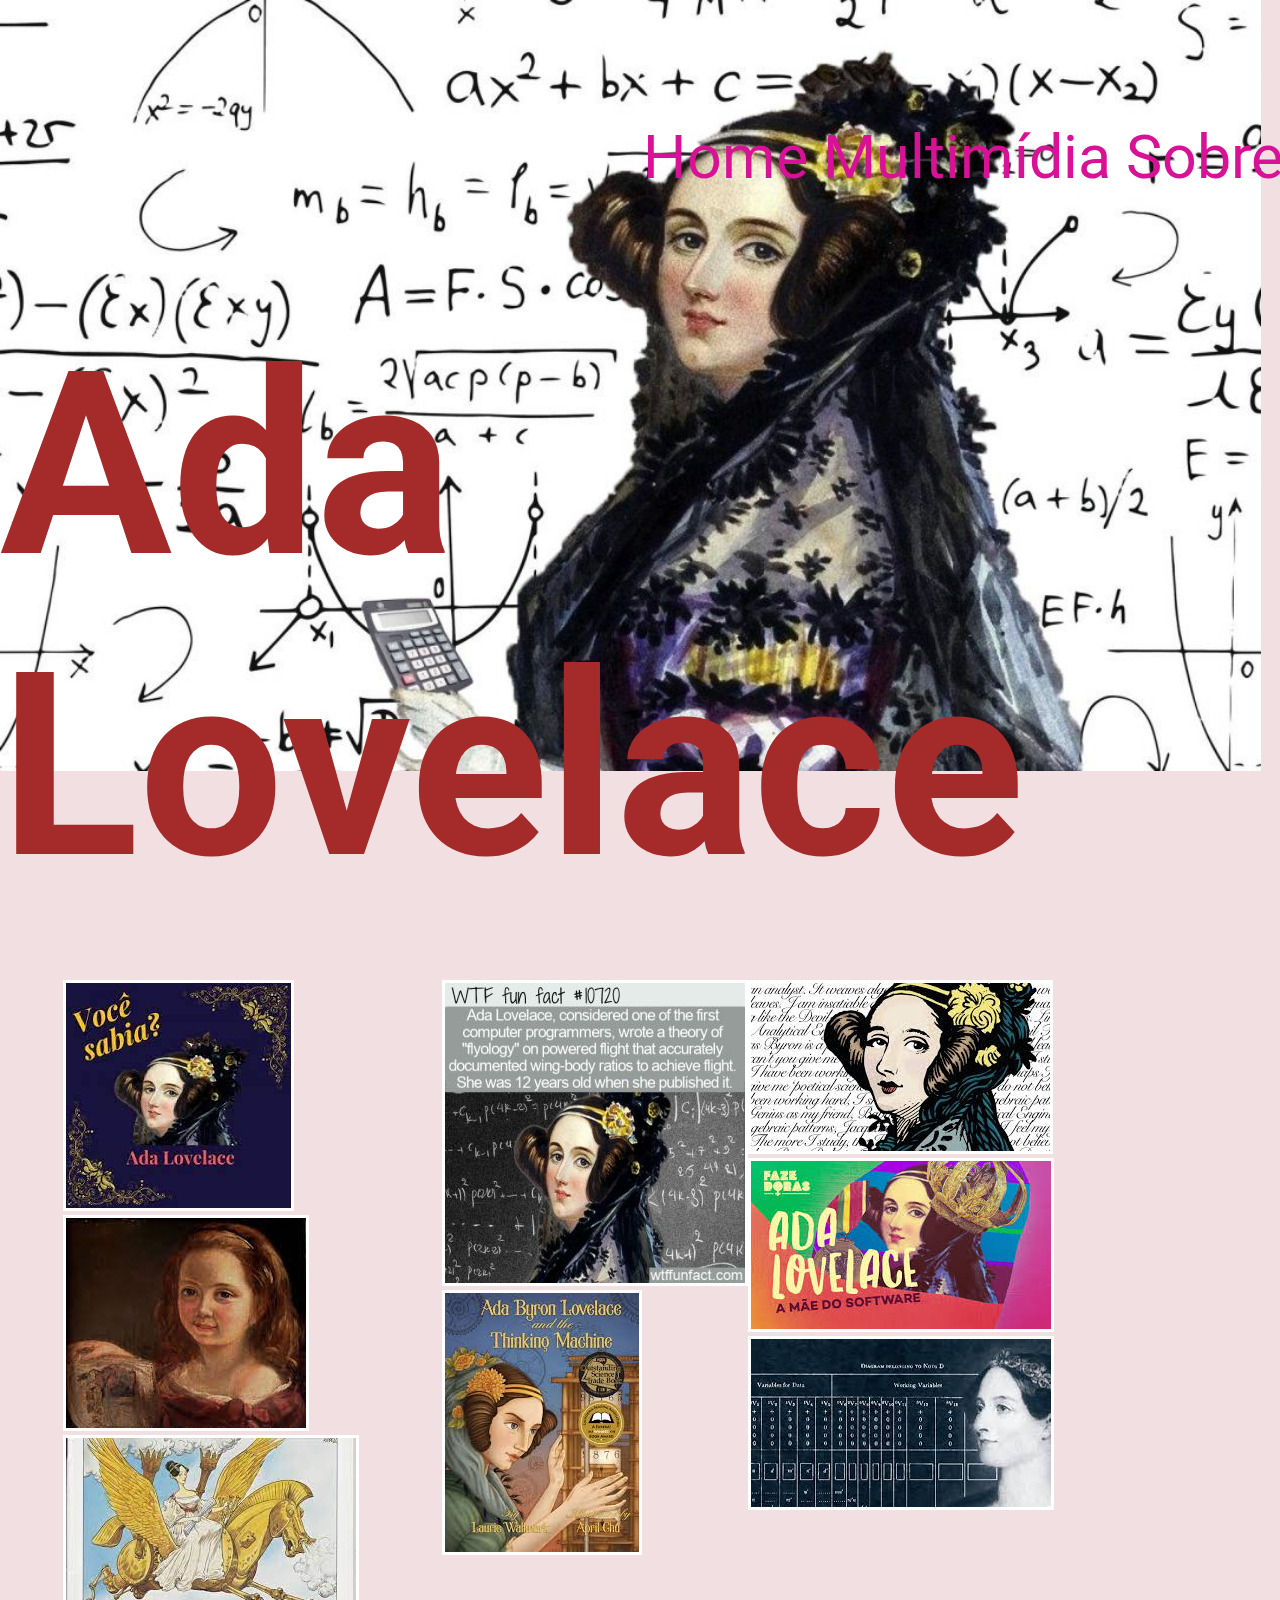
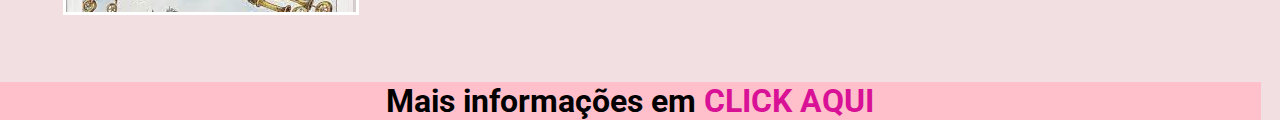
==== fotos.html @ 257d573c "Melhorias" ====
<!DOCTYPE html>
<html lang="pt-br">
<head>
    <meta charset="UTF-8">
    <meta name="viewport" content="width=device-width, initial-scale=1.0">
    <link rel="stylesheet" href="style.css">
    <title>Document</title>
</head>
<body>
    <header>
  <section>
    <div>
    <nav class="navfoto">
        <ul>
            <li><a href="index.html"> Home</a> </li> 
            <li><a href="fotos.html"> Multimídia</a> </li>
            <li><a href="sobre.html"> Sobre</a> </li>           
        </ul>
    </nav>
</div>
<div>
<h1> Ada Lovelace</h1></div></section> 
    </header>    
    <main>
        <section class="multimidia">  
            <div>      
                           <img  class="foto" src="./img/voce sabia.jpg" alt="Foto Ada com a frase voce sabia"> 
        
                    <img class="foto" src="./img/ada aos sete.jpg" alt="Foto Ada" > 
             <img class="foto" src="./img/Ada em seu cavalo.jpg" alt="Foto Ada com a frase voce sabia">
               </div>  
               <div>
                    <img class="foto" src="./img/Ada.jpg" alt="Foto Ada com a frase voce sabia">
                 <img class="foto" src="./img/ada capa.jpg" alt="Foto Ada com a frase voce sabia">
                </div>    
    <div>   
    <img class="foto" src="./img/ada header.jpg" alt="Foto Ada com a frase voce sabia">
       
<img class="foto" src="./img/ada mãe.jpg" alt="Foto Ada com a frase voce sabia">
<img class="foto" src="./img/ada day.jpg" alt="Foto Ada com a frase voce sabia">
</div>
        </section>
        <footer>
            <h3>Mais informações em <a href="https://pt.wikipedia.org/wiki/Ada_Lovelace">CLICK AQUI </a> </h3>
        </footer>
</body>
</html>
---- style.css ----
@import url('https://fonts.googleapis.com/css2?family=Roboto:ital,wght@0,100;0,300;0,400;0,500;0,700;0,900;1,100;1,300;1,400;1,500;1,700;1,900&display=swap');

*{
    margin:0;
    padding: 0;
    box-sizing: border-box;
    font-family:'roboto',sans-serif;
    list-style:none;
}
body{    
    width: 98.5vw;
    background-color: rgb(241, 223, 226);
}

header{
    height: 35%;
    width: 100%;
    display: flex;
    align-items: center;
    justify-content: center;
    font-size: 8rem;
    background-image: url(./img/ada\ header2.jpg);
    background-repeat: no-repeat;
    background-size: 100%; 
    color: brown;
}
.headerhome{
    height: 95vh;
    width: 100%;
    display: flex;
    flex-direction: column;
    font-size: 8rem;
    background-image: url(./img/ada\ header2.jpg);
    background-repeat: no-repeat;
    background-size: 100%; 
    color: brown;
}
.navheader{
    position: relative;
    left: 51%;
    top: 1%;
    font-size: 3.8rem;
    width: 60vw;
    height: 5vh;
    display: flex;
    align-items: center;
    justify-content: space-between;
  }
  .navfoto{
    position: relative;
    left: 51%;
    top: 1%;
    font-size: 3.8rem;
    width: 70vw;
    height: 35vh;
    display: flex;
    align-items: center;
    justify-content: space-between;
  }
  .navsobre{
    position: relative;
    left: 40%;
    bottom: 92%;
    font-size: 3.8rem;
    width: 60vw;
    height: 35vh;
    display: flex;
    align-items: center;
  }
  
  li{
    display:inline;    
   
  }
  li:hover{
    cursor:pointer;
    font-weight:900;
  }
a{
    text-decoration: none;
    color:#d81196;
    
}
main{
  height: 85%;
  width: 100%; 
 
}
li{   
    list-style: none;

}
.multimidia{
    width:90%;
    height: 20%;
    margin:5%;
    display: flex;
    justify-content: space-between;
    flex-wrap: nowrap; 
  }
.foto{
    border:solid white;
}

.texto{
    width: 90%;
    margin:5%;
    text-align:right; 
    font-size: 1.5rem;
    display: flex;
    align-self: center;
    justify-content: center;
    flex-direction: column;
}
.texttwo{
    width: 90%;
    margin:5%;
    font-size: 1.2rem;
    display: flex;
    align-self: center;
    justify-content: center;
    flex-direction: column;

}
h3{
    text-align:center; 
    font-size: 2rem;
}
.fotos{
    display: flex;
    align-self: center;
    justify-content: center;
}
footer{
    height: 5%;
  width: 100%;
  display: flex;
  align-items: center;
  justify-content: center;
  background-color: pink;  
}
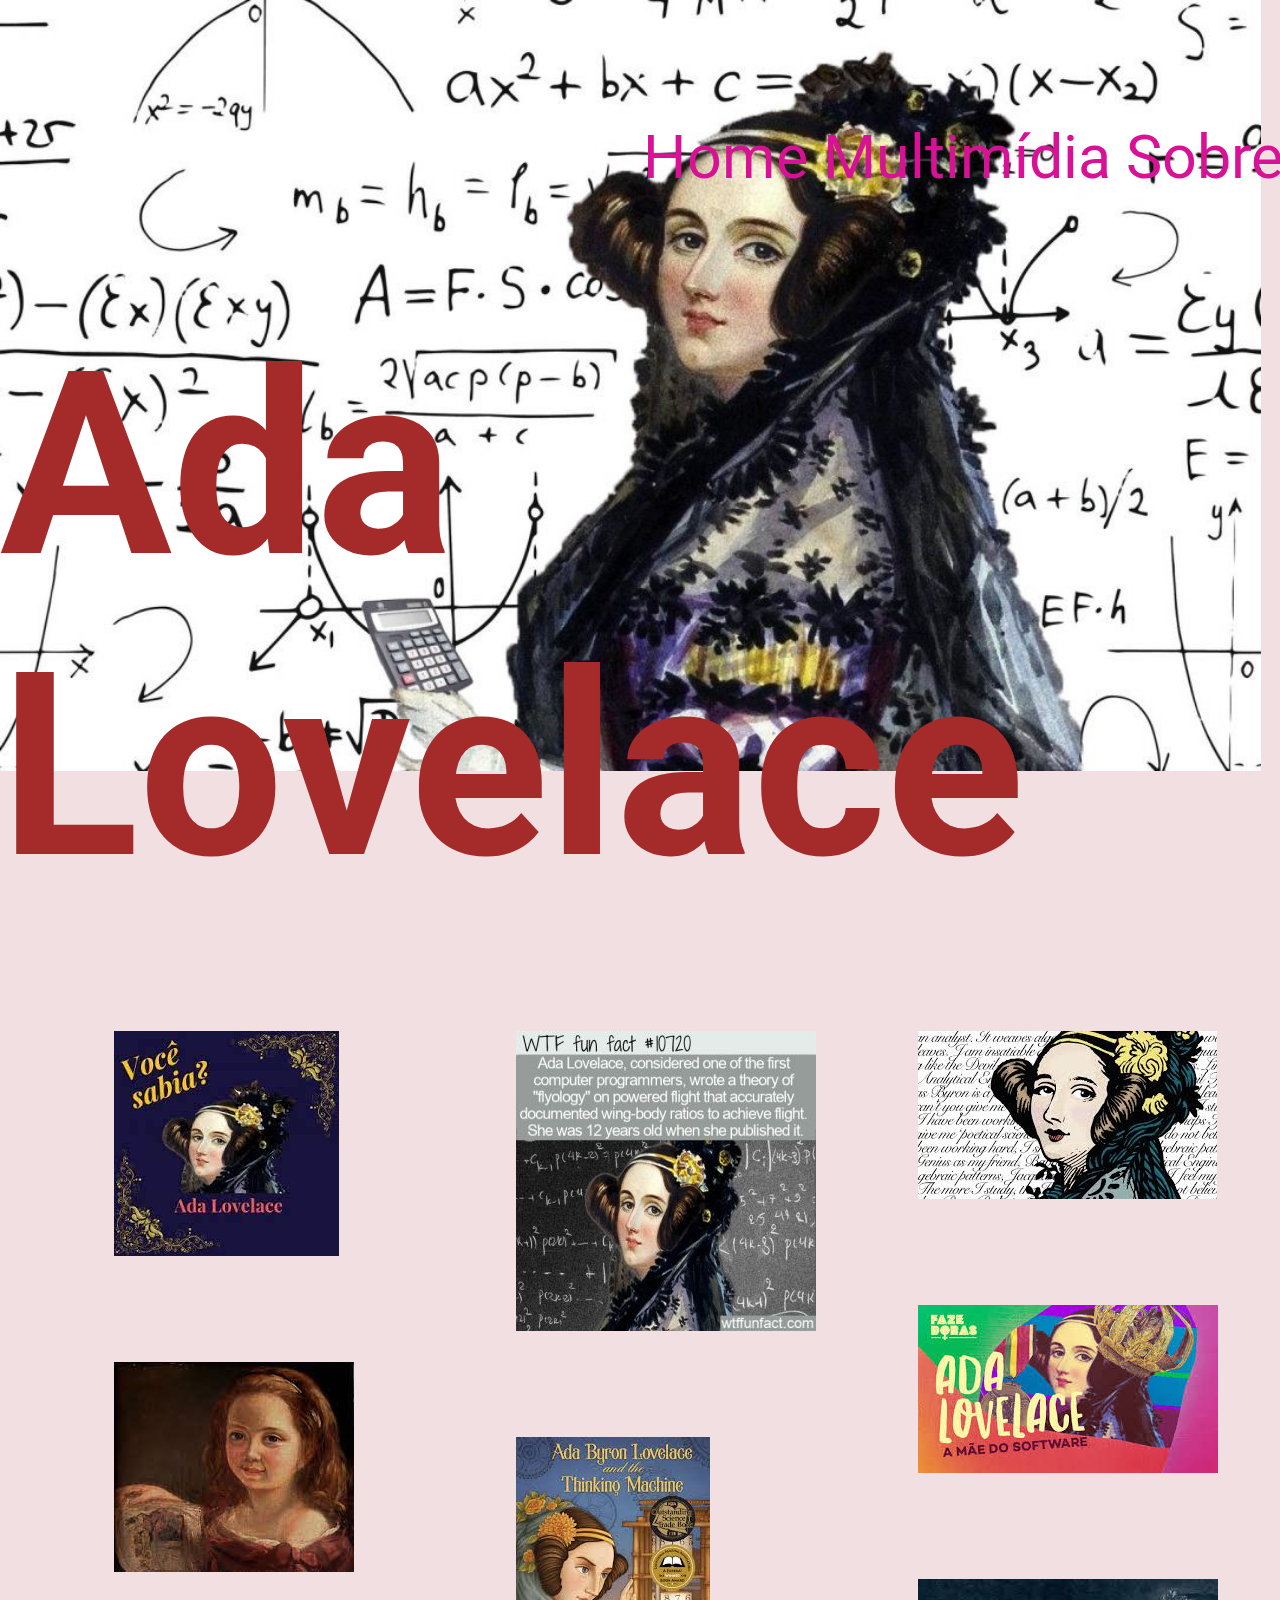
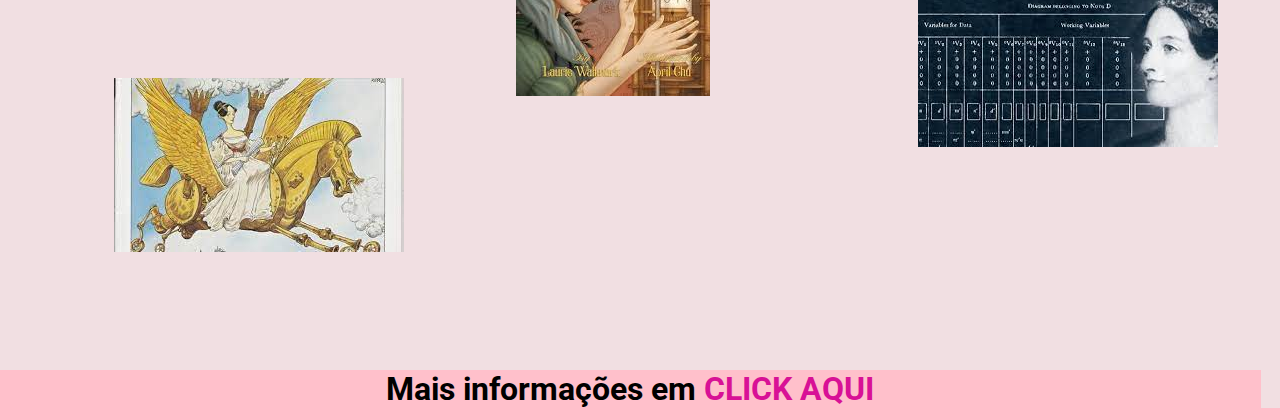
==== commit c574a3bb: "inserido @media" ====
--- a/fotos.html
+++ b/fotos.html
@@ -7,7 +7,7 @@
     <title>Document</title>
 </head>
 <body>
-    <header>
+    <header class="headerfoto">
   <section>
     <div>
     <nav class="navfoto">
@@ -19,7 +19,9 @@
     </nav>
 </div>
 <div>
-<h1> Ada Lovelace</h1></div></section> 
+<h1> Ada Lovelace</h1>
+</div>
+</section> 
     </header>    
     <main>
         <section class="multimidia">  
--- a/style.css
+++ b/style.css
@@ -9,9 +9,7 @@
 }
 body{    
     width: 98.5vw;
-    background-color: rgb(241, 223, 226);
-}
-
+    background-color: rgb(241, 223, 226);}
 header{
     height: 35%;
     width: 100%;
@@ -22,8 +20,7 @@
     background-image: url(./img/ada\ header2.jpg);
     background-repeat: no-repeat;
     background-size: 100%; 
-    color: brown;
-}
+    color: brown;}
 .headerhome{
     height: 95vh;
     width: 100%;
@@ -33,9 +30,8 @@
     background-image: url(./img/ada\ header2.jpg);
     background-repeat: no-repeat;
     background-size: 100%; 
-    color: brown;
-}
-.navheader{
+    color: brown;}
+.navhome{
     position: relative;
     left: 51%;
     top: 1%;
@@ -44,8 +40,7 @@
     height: 5vh;
     display: flex;
     align-items: center;
-    justify-content: space-between;
-  }
+    justify-content: space-between;  }
   .navfoto{
     position: relative;
     left: 51%;
@@ -55,8 +50,7 @@
     height: 35vh;
     display: flex;
     align-items: center;
-    justify-content: space-between;
-  }
+    justify-content: space-between; }
   .navsobre{
     position: relative;
     left: 40%;
@@ -65,11 +59,9 @@
     width: 60vw;
     height: 35vh;
     display: flex;
-    align-items: center;
-  }
-  
+    align-items: center; } 
   li{
-    display:inline;    
+    display:inline;   
    
   }
   li:hover{
@@ -78,8 +70,7 @@
   }
 a{
     text-decoration: none;
-    color:#d81196;
-    
+    color:#d81196;    
 }
 main{
   height: 85%;
@@ -91,15 +82,16 @@
 
 }
 .multimidia{
-    width:90%;
+    width:100%;
     height: 20%;
     margin:5%;
     display: flex;
     justify-content: space-between;
     flex-wrap: nowrap; 
+    b
   }
 .foto{
-    border:solid white;
+    border: 51px solid  rgb(241, 223, 226) ;
 }
 
 .texto{
@@ -138,4 +130,142 @@
   align-items: center;
   justify-content: center;
   background-color: pink;  
+}
+@media(max-width: 425px) { 
+    body{    
+        width: 100vw;
+        background-color: rgb(241, 223, 226);}
+       
+        .headerhome{
+            height: 80vh;
+            width: %;
+            display: flex;
+            flex-direction: column;
+            font-size: 3rem;
+            background-image: url(./img/ada\ header2.jpg);
+            background-repeat: no-repeat;
+            background-size: 100%; 
+            color: brown;}
+        .navhome{
+            position: relative;
+            left: 11%;
+            font-size: 1.8rem;
+            width: 80vw;
+            height: 5vh;
+            display: flex;
+            align-items: center;
+            justify-content: space-between;  }
+            h1{
+                margin:30px ;
+
+            }
+    .headerfoto{
+        height: 70vh;
+        width: 100%;
+        display: flex;
+        flex-direction: column;
+        font-size: 3rem;       
+        color: brown;
+    }
+          .navfoto{
+            position: relative;
+            left: 21%;
+            top: 1%;
+            font-size: 1.8rem;
+            width: 80vw;
+            height: 35vh;
+            display: flex;
+            align-items: center;
+            justify-content: space-between; }
+
+            .headersobre{
+                height: 70vh;
+                width: 100%;
+                display: flex;
+                flex-direction: column;
+                font-size: 3rem;       
+                color: brown;
+            }
+
+          .navsobre{
+            position: relative;
+            left: 15%;
+            top: 1%;
+            font-size: 1.8rem;
+            width: 80vw;
+            height: 35vh;
+            display: flex;
+            align-items: center;
+            justify-content: space-between; } 
+          li{
+            display:inline;   
+           
+          }
+          li:hover{
+            cursor:pointer;
+            font-weight:900;
+          }
+        a{
+            text-decoration: none;
+            color:#d81196;    
+        }
+        li{   
+            list-style: none;
+        
+        }
+        .multimidia{
+            width:95%;
+            height: 20%;
+            margin:5%;
+            display: flex;
+            flex-direction: column;
+          }
+        .foto{
+            border: 51px solid  rgb(241, 223, 226) ;
+        }
+        
+        .texto{
+            width: 90%;
+            margin:5%;
+            text-align:right; 
+            font-size: 1.5rem;
+            display: flex;
+            align-self: center;
+            justify-content: center;
+            flex-direction: column;
+        }
+        .texttwo{
+            width: 90%;
+            margin:5%;
+            font-size: 1.2rem;
+            display: flex;
+            align-self: center;
+            justify-content: center;
+            flex-direction: column;
+        
+        }
+        h3{
+            text-align:center; 
+            font-size: 1.5rem;
+        }
+        .fotos{
+            display: flex;
+            align-self: center;
+            justify-content: center;
+        }
+        .mainresp{
+            height: 85%;
+            width: 80%;           
+        
+
+        }
+        footer{
+            height: 5%;
+          width: 90%;
+          display: flex;
+          align-items: center;
+          justify-content: center;
+          background-color: pink;  
+        }
+
 }